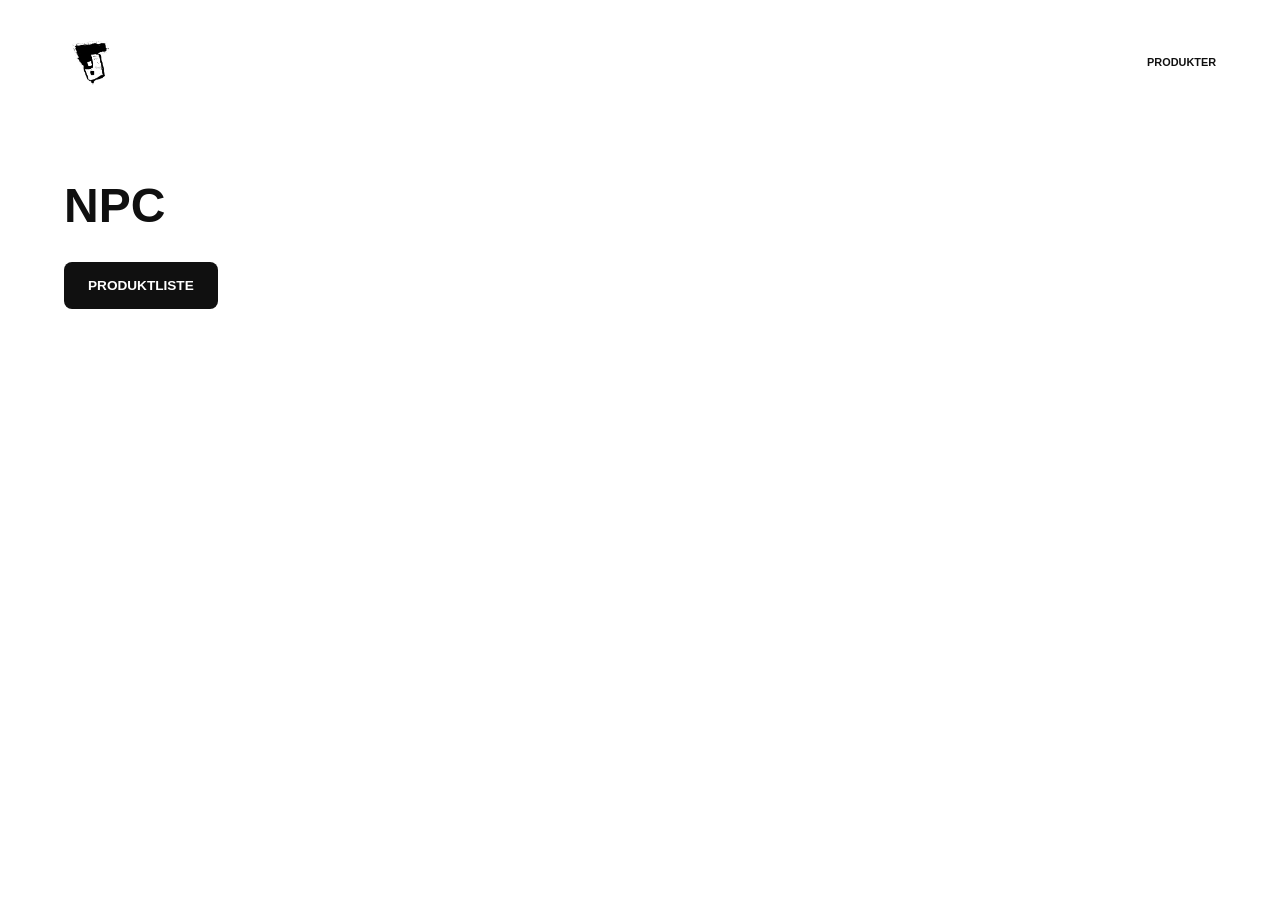
==== index.html @ 07e911de "Add product details page" ====
<!doctype html>
<html lang="da">
  <head>
    <meta charset="UTF-8" />
    <meta name="viewport" content="width=device-width, initial-scale=1.0" />
    <title>Forside - NPC Webshop</title>
    <link rel="icon" type="image/png" href="img/npc-logo.png" />
    <link rel="stylesheet" href="css/style.css" />
  </head>
  <body>
    <header class="site-header">
      <a href="index.html" class="logo">
        <img src="img/npc-logo.png" alt="NPC logo" />
      </a>
      <nav>
        <a href="productlist.html">Produkter</a>
      </nav>
    </header>

    <main class="home-page">
      <section class="intro">
        <div class="intro-copy">
          <h1>NPC</h1>
          <a class="primary-link" href="productlist.html">Produktliste</a>
        </div>
      </section>
    </main>
  </body>
</html>
---- css/style.css ----
* {
  box-sizing: border-box;
}

body {
  margin: 0;
  font-family: Poppins, Arial, Helvetica, sans-serif;
  color: #101010;
  background-color: #ffffff;
}

a {
  color: inherit;
  text-decoration: none;
}

img {
  display: block;
  width: 100%;
  height: auto;
}

.site-header {
  display: flex;
  justify-content: space-between;
  align-items: center;
  width: min(1184px, 90vw);
  margin: 0 auto;
  padding: 2.2rem 0 2.4rem;
  background-color: #ffffff;
}

.logo {
  display: flex;
  align-items: center;
  width: 54px;
}

.logo img {
  width: 100%;
  height: auto;
  object-fit: unset;
  filter: none;
}

.site-header nav a {
  display: inline-block;
  padding: 0.45rem 0 0.45rem 3rem;
  font-weight: 600;
  font-size: 0.68rem;
  letter-spacing: 0;
  text-transform: uppercase;
}

main {
  width: min(1184px, 90vw);
  margin: 0 auto;
  padding: 0 0 7rem;
}

.intro {
  margin: 3.4rem 0 5.8rem;
}

.intro-copy {
  max-width: none;
}

.intro h1 {
  margin: 0;
  font-size: clamp(2.6rem, 3.8vw, 3rem);
  font-weight: 900;
  line-height: 1;
  letter-spacing: 0;
  text-transform: uppercase;
}

.produktliste {
  display: grid;
  grid-template-columns: repeat(3, minmax(0, 1fr));
  gap: 5.5rem 3.5rem;
}

.product-card {
  overflow: visible;
  background-color: transparent;
  border: none;
  border-radius: 0;
  box-shadow: none;
}

.product-card a {
  display: grid;
  height: 100%;
}

.product-card img {
  aspect-ratio: 484 / 704;
  object-fit: contain;
  object-position: center top;
  padding: 2.4rem 1.7rem 0;
  background-color: #f4f6f5;
  border-radius: 20px;
}

.product-card img.product-image-1165 {
  padding-top: 3.8rem;
}

.product-info {
  display: grid;
  gap: 0.45rem;
  min-height: 132px;
  padding: 1.35rem 0 0;
}

.brand,
.category,
.status {
  margin: 0;
  color: #7c7c7c;
  font-size: 0.74rem;
  line-height: 1.35;
}

.brand {
  color: #101010;
  font-weight: 800;
  letter-spacing: 0;
  text-transform: uppercase;
}

.product-card h2 {
  margin: 0;
  font-size: 1.25rem;
  font-weight: 800;
  line-height: 1.15;
}

.price {
  align-self: end;
  margin: 0.7rem 0 0;
  font-size: 0.95rem;
  font-weight: 700;
}

.old-price {
  margin-right: 0.4rem;
  color: #8a8a84;
  font-weight: 400;
  text-decoration: line-through;
}

.sold-out {
  opacity: 0.55;
}

.status {
  color: #a12b2b;
  font-weight: 700;
}

.details-page {
  padding: 2rem 0 7rem;
}

.back-link {
  display: inline-block;
  margin-bottom: 3rem;
  font-weight: 700;
  font-size: 0.85rem;
  text-transform: uppercase;
}

.primary-link {
  display: inline-block;
  width: fit-content;
  margin-top: 2rem;
  padding: 1rem 1.5rem;
  color: #ffffff;
  background-color: #101010;
  border-radius: 8px;
  font-size: 0.85rem;
  font-weight: 800;
  text-transform: uppercase;
}

.product-detail {
  display: grid;
  grid-template-columns: minmax(0, 1fr) minmax(320px, 0.9fr);
  gap: 5rem;
  align-items: start;
}

.detail-image {
  aspect-ratio: 484 / 704;
  object-fit: contain;
  object-position: center top;
  padding: 3rem 2rem 0;
  background-color: #f4f6f5;
  border-radius: 20px;
}

.detail-info {
  display: grid;
  align-content: start;
  gap: 1rem;
  padding-top: 1rem;
}

.detail-info h1 {
  margin: 0;
  font-size: clamp(2.4rem, 4vw, 4rem);
  font-weight: 900;
  line-height: 1;
  letter-spacing: 0;
}

.detail-info .brand {
  font-size: 0.85rem;
}

.detail-info .price {
  align-self: auto;
  margin: 0.5rem 0 1rem;
  font-size: 1.4rem;
}

.detail-list {
  display: grid;
  grid-template-columns: max-content minmax(0, 1fr);
  gap: 0.7rem 2rem;
  margin: 1.5rem 0 0;
  padding: 1.5rem 0 0;
}

.detail-list dt,
.detail-list dd {
  margin: 0;
  font-size: 0.95rem;
  line-height: 1.4;
}

.detail-list dt {
  color: #7c7c7c;
  font-weight: 700;
}

.detail-list dd {
  font-weight: 700;
}

@media (max-width: 700px) {
  .site-header {
    align-items: center;
    gap: 1rem;
  }

  .site-header nav {
    display: flex;
    flex-wrap: wrap;
    justify-content: flex-end;
  }

  .intro {
    margin: 2.2rem 0 3rem;
  }

  .intro h1 {
    font-size: clamp(2.2rem, 14vw, 3rem);
  }

  .produktliste {
    grid-template-columns: 1fr;
    gap: 3.5rem;
  }

  .product-detail {
    grid-template-columns: 1fr;
    gap: 2.5rem;
  }

  .detail-info h1 {
    font-size: clamp(2rem, 11vw, 3rem);
  }

  .detail-list {
    grid-template-columns: 1fr;
    gap: 0.35rem;
  }
}

@media (min-width: 701px) and (max-width: 1100px) {
  .produktliste {
    grid-template-columns: repeat(2, minmax(0, 1fr));
    margin-bottom: 3rem;
    gap: 3.5rem;
  }

  .product-detail {
    grid-template-columns: minmax(0, 1fr) minmax(280px, 0.9fr);
    gap: 3rem;
  }
}
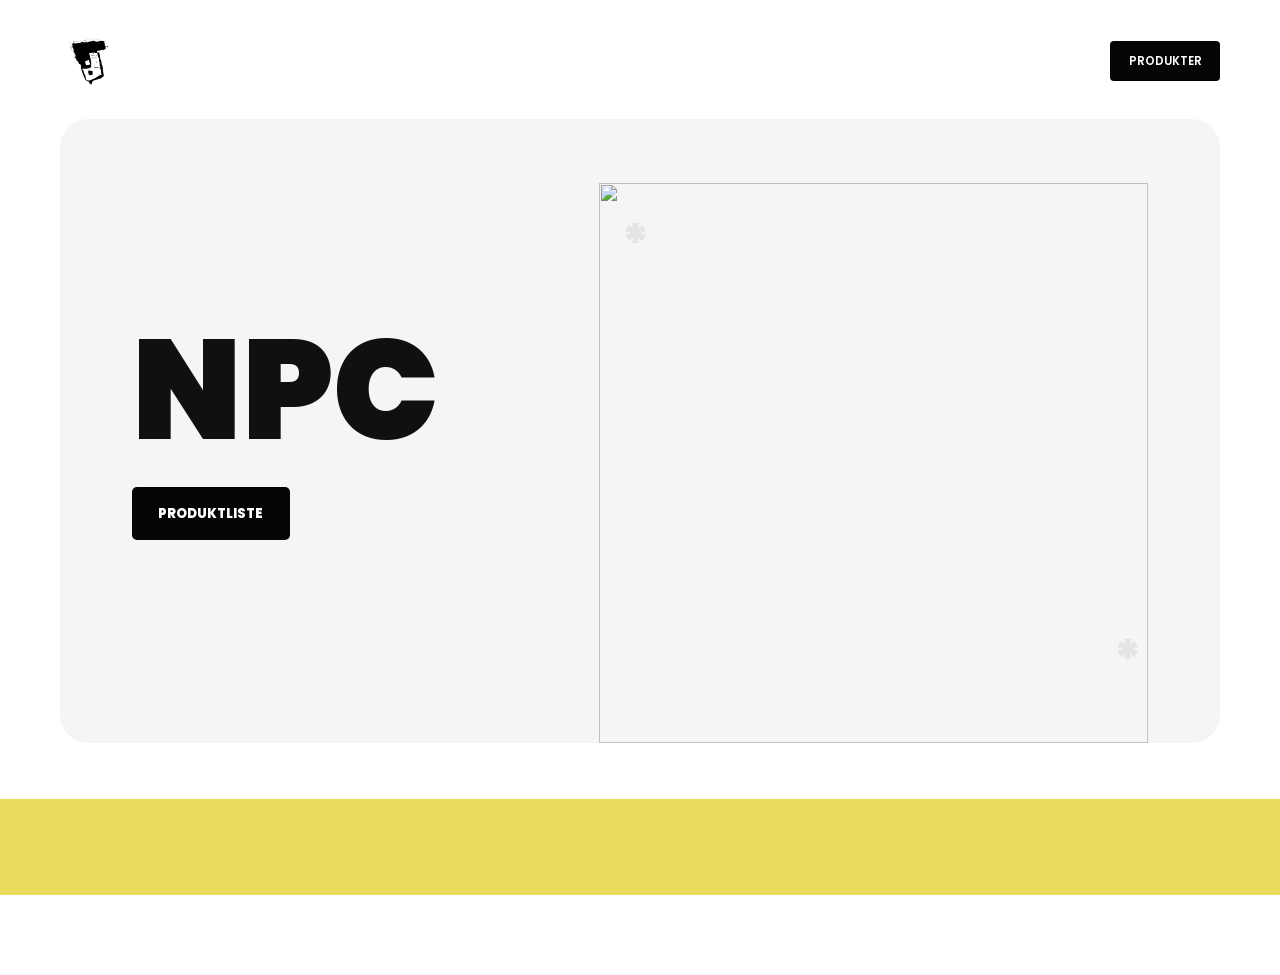
==== commit c2d6e81e: "new cahnges" ====
--- a/index.html
+++ b/index.html
@@ -6,24 +6,31 @@
     <title>Forside - NPC Webshop</title>
     <link rel="icon" type="image/png" href="img/npc-logo.png" />
     <link rel="stylesheet" href="css/style.css" />
+    <link rel="stylesheet" href="css/design.css" />
   </head>
-  <body>
-    <header class="site-header">
-      <a href="index.html" class="logo">
-        <img src="img/npc-logo.png" alt="NPC logo" />
-      </a>
-      <nav>
-        <a href="productlist.html">Produkter</a>
-      </nav>
-    </header>
+  <body class="home-body">
+    <div class="home-shell">
+      <header class="site-header">
+        <a href="index.html" class="logo">
+          <img src="img/npc-logo.png" alt="NPC logo" />
+        </a>
+        <nav>
+          <a href="productlist.html">Produkter</a>
+        </nav>
+      </header>
 
-    <main class="home-page">
-      <section class="intro">
-        <div class="intro-copy">
-          <h1>NPC</h1>
-          <a class="primary-link" href="productlist.html">Produktliste</a>
-        </div>
-      </section>
-    </main>
+      <main class="home-page">
+        <section class="intro">
+          <div class="intro-copy">
+            <h1><span>NPC</span></h1>
+            <a class="primary-link" href="productlist.html">Produktliste</a>
+          </div>
+          <div class="intro-visual" aria-hidden="true">
+            <img src="https://kea-alt-del.dk/t7/images/webp/640/1165.webp" alt="" />
+          </div>
+        </section>
+        <div class="home-band" aria-hidden="true"></div>
+      </main>
+    </div>
   </body>
 </html>
--- a/css/design.css
+++ b/css/design.css
@@ -0,0 +1,157 @@
+@import url("https://fonts.googleapis.com/css2?family=Poppins:wght@400;500;600;700;900&display=swap");
+
+body.home-body {
+  min-height: 100vh;
+  font-family: "Poppins", Arial, Helvetica, sans-serif;
+  background: #ffffff;
+}
+
+.home-shell {
+  width: 100%;
+  margin: 0 auto;
+  background: #ffffff;
+}
+
+.home-body .site-header {
+  width: min(1280px, calc(100% - 7.5rem));
+  padding: 2rem 0 1.8rem;
+}
+
+.home-body .logo {
+  width: 58px;
+}
+
+.home-body .site-header nav a {
+  padding: 0.7rem 1.15rem;
+  color: #ffffff;
+  background: #050505;
+  border-radius: 4px;
+  font-size: 0.72rem;
+}
+
+.home-body main {
+  width: 100%;
+  padding: 0 0 5rem;
+}
+
+.home-body .intro {
+  display: grid;
+  grid-template-columns: minmax(320px, 0.85fr) minmax(420px, 1fr);
+  align-items: center;
+  width: min(1280px, calc(100% - 7.5rem));
+  min-height: 620px;
+  margin: 0 auto 3.5rem;
+  padding: 4rem 4.5rem 0;
+  overflow: hidden;
+  background: #f4f6f5;
+  border-radius: 28px;
+}
+
+.home-body .intro-copy {
+  position: relative;
+  z-index: 1;
+  align-self: center;
+  padding-bottom: 3.6rem;
+}
+
+.home-body .intro h1 {
+  max-width: 430px;
+  font-size: clamp(5.5rem, 11vw, 9rem);
+  line-height: 0.88;
+}
+
+.home-body .intro h1 span {
+  display: inline;
+  padding: 0;
+  background: none;
+}
+
+.home-body .primary-link {
+  margin-top: 2.2rem;
+  padding: 1.05rem 1.65rem;
+  background: #050505;
+  border-radius: 5px;
+  font-size: 0.82rem;
+}
+
+.home-body .intro-visual {
+  position: relative;
+  align-self: end;
+  height: 100%;
+  min-height: 560px;
+}
+
+.home-body .intro-visual::before,
+.home-body .intro-visual::after {
+  position: absolute;
+  color: #e4e4e4;
+  font-size: 3.2rem;
+  font-weight: 900;
+  line-height: 1;
+  content: "*";
+}
+
+.home-body .intro-visual::before {
+  top: 2.2rem;
+  left: 1.4rem;
+}
+
+.home-body .intro-visual::after {
+  right: 0.4rem;
+  bottom: 3.6rem;
+}
+
+.home-body .intro-visual img {
+  position: absolute;
+  inset: 0;
+  width: 100%;
+  height: 100%;
+  object-fit: contain;
+  object-position: center bottom;
+}
+
+.home-band {
+  height: 96px;
+  background: #eadb5d;
+}
+
+@media (max-width: 700px) {
+  body.home-body {
+    padding: 0;
+  }
+
+  .home-shell {
+    width: 100%;
+    border-radius: 0;
+  }
+
+  .home-body .site-header {
+    width: min(100% - 2rem, 1020px);
+    padding: 1.2rem 0;
+  }
+
+  .home-body .intro {
+    grid-template-columns: 1fr;
+    width: min(100% - 2rem, 1020px);
+    min-height: 0;
+    margin-bottom: 2rem;
+    padding: 2rem 1.4rem 0;
+    border-radius: 20px;
+  }
+
+  .home-body .intro-copy {
+    padding-bottom: 1.8rem;
+  }
+
+  .home-body .intro h1 {
+    font-size: clamp(4rem, 24vw, 6rem);
+  }
+
+  .home-body .intro-visual {
+    min-height: 320px;
+  }
+
+  .home-band {
+    height: 72px;
+  }
+}
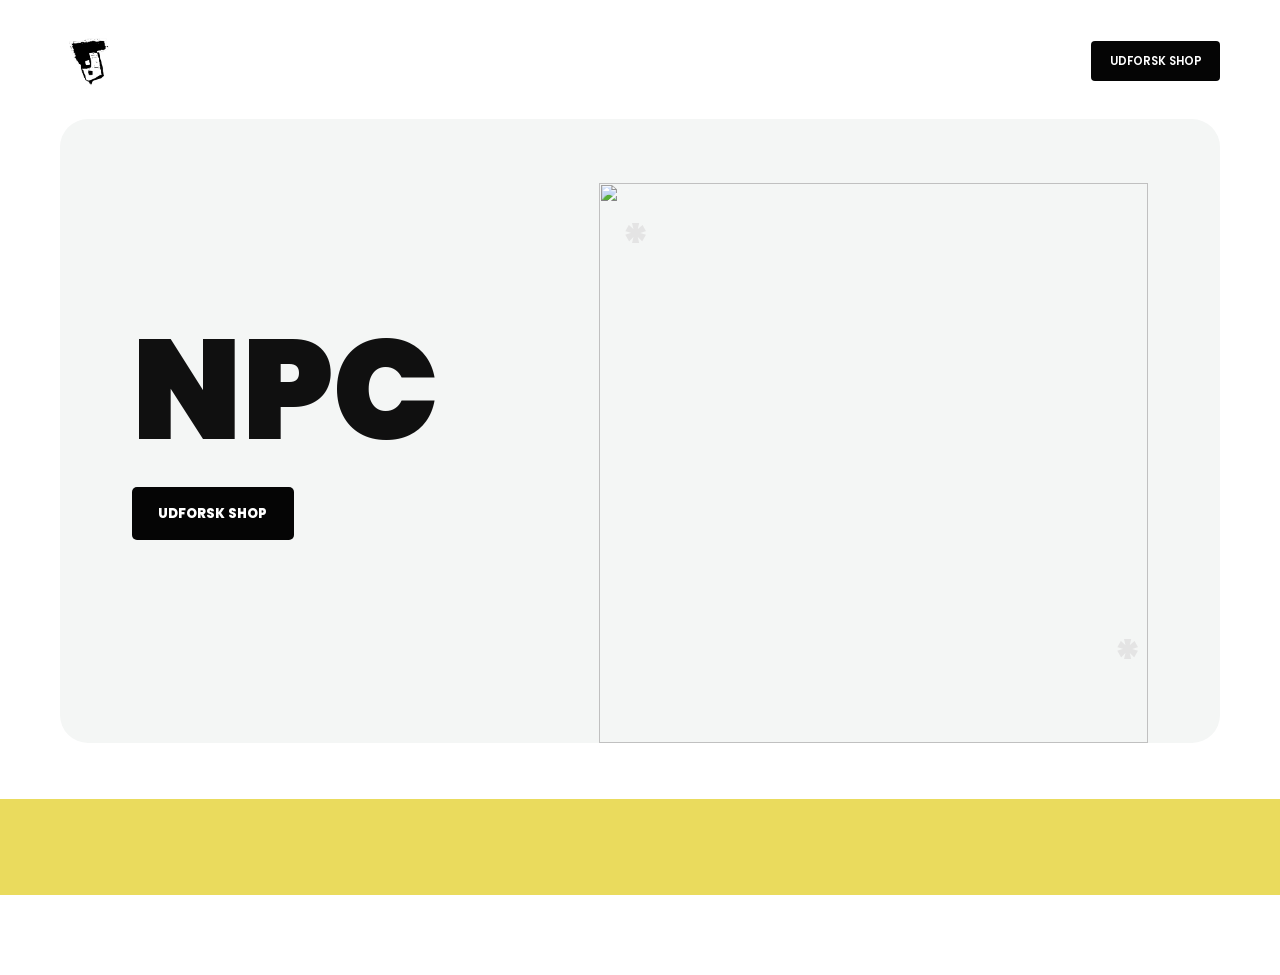
==== commit 0413ff19: "made better design" ====
--- a/index.html
+++ b/index.html
@@ -7,6 +7,8 @@
     <link rel="icon" type="image/png" href="img/npc-logo.png" />
     <link rel="stylesheet" href="css/style.css" />
     <link rel="stylesheet" href="css/design.css" />
+    <link rel="stylesheet" href="css/responsive.css" />
+    <link rel="stylesheet" href="css/uxui.css" />
   </head>
   <body class="home-body">
     <div class="home-shell">
@@ -15,7 +17,7 @@
           <img src="img/npc-logo.png" alt="NPC logo" />
         </a>
         <nav>
-          <a href="productlist.html">Produkter</a>
+          <a href="productlist.html">udforsk shop</a>
         </nav>
       </header>
 
@@ -23,7 +25,7 @@
         <section class="intro">
           <div class="intro-copy">
             <h1><span>NPC</span></h1>
-            <a class="primary-link" href="productlist.html">Produktliste</a>
+            <a class="primary-link" href="productlist.html">udforsk shop</a>
           </div>
           <div class="intro-visual" aria-hidden="true">
             <img src="https://kea-alt-del.dk/t7/images/webp/640/1165.webp" alt="" />
--- a/css/style.css
+++ b/css/style.css
@@ -167,8 +167,14 @@
 .back-link {
   display: inline-block;
   margin-bottom: 3rem;
+  padding: 0;
+  border: 0;
+  color: inherit;
+  background: transparent;
+  cursor: pointer;
   font-weight: 700;
   font-size: 0.85rem;
+  font-family: inherit;
   text-transform: uppercase;
 }
 
--- a/css/responsive.css
+++ b/css/responsive.css
@@ -0,0 +1,258 @@
+@media (max-width: 1200px) {
+  main,
+  .site-header {
+    width: min(100% - 3rem, 980px);
+  }
+
+  .produktliste {
+    grid-template-columns: repeat(2, minmax(0, 1fr));
+    gap: 4rem 2rem;
+  }
+
+  .home-body .site-header,
+  .home-body .intro {
+    width: min(100% - 3rem, 980px);
+  }
+
+  .product-detail {
+    grid-template-columns: minmax(0, 1fr) minmax(280px, 0.8fr);
+    gap: 3rem;
+  }
+
+  .detail-info {
+    min-width: 0;
+  }
+
+  .detail-info h1 {
+    overflow-wrap: anywhere;
+  }
+
+  .home-body .intro {
+    grid-template-columns: minmax(280px, 0.85fr) minmax(340px, 1fr);
+    min-height: 540px;
+    padding: 3rem 3rem 0;
+  }
+
+  .home-body .intro h1 {
+    font-size: clamp(4.8rem, 10vw, 7rem);
+  }
+
+  .home-body .intro-visual {
+    min-height: 480px;
+  }
+}
+
+@media (max-width: 900px) {
+  main,
+  .site-header {
+    width: min(100% - 2rem, 760px);
+  }
+
+  .site-header {
+    padding: 1.5rem 0 1.8rem;
+  }
+
+  .produktliste {
+    grid-template-columns: repeat(2, minmax(0, 1fr));
+    gap: 3.5rem 1.5rem;
+  }
+
+  .product-card img {
+    padding: 1.8rem 1.2rem 0;
+    border-radius: 16px;
+  }
+
+  .product-info {
+    min-height: 0;
+  }
+
+  .product-detail {
+    grid-template-columns: 1fr;
+    gap: 2.5rem;
+  }
+
+  .detail-image {
+    width: min(100%, 520px);
+    margin: 0 auto;
+    padding: 2rem 1.5rem 0;
+  }
+
+  .details-page {
+    padding-top: 1rem;
+  }
+
+  .home-body .site-header,
+  .home-body .intro {
+    width: min(100% - 2rem, 760px);
+  }
+
+  .home-body .intro {
+    grid-template-columns: 1fr;
+    min-height: 0;
+    padding: 3rem 2.5rem 0;
+  }
+
+  .home-body .intro-copy {
+    padding-bottom: 2rem;
+  }
+
+  .home-body .intro h1 {
+    font-size: clamp(4.5rem, 15vw, 7rem);
+  }
+
+  .home-body .intro-visual {
+    min-height: 460px;
+  }
+
+  .home-body .intro-visual img {
+    object-position: center bottom;
+  }
+}
+
+@media (max-width: 600px) {
+  main,
+  .site-header {
+    width: min(100% - 1.25rem, 420px);
+  }
+
+  .site-header {
+    padding: 1rem 0 1.4rem;
+  }
+
+  .logo {
+    width: 44px;
+  }
+
+  .site-header nav a {
+    padding-left: 1rem;
+    font-size: 0.68rem;
+  }
+
+  main {
+    padding-bottom: 4rem;
+  }
+
+  .intro {
+    margin: 1.8rem 0 2.5rem;
+  }
+
+  .intro h1 {
+    font-size: clamp(2.2rem, 13vw, 3.2rem);
+    line-height: 0.95;
+  }
+
+  .produktliste {
+    grid-template-columns: 1fr;
+    gap: 3rem;
+  }
+
+  .product-card img {
+    aspect-ratio: 4 / 5;
+    padding: 1.4rem 1rem 0;
+  }
+
+  .product-card h2 {
+    font-size: 1.1rem;
+  }
+
+  .brand,
+  .category,
+  .status {
+    font-size: 0.72rem;
+  }
+
+  .back-link {
+    margin-bottom: 2rem;
+    font-size: 0.78rem;
+  }
+
+  .detail-image {
+    aspect-ratio: 4 / 5;
+    padding: 1.5rem 1rem 0;
+  }
+
+  .detail-info {
+    gap: 0.8rem;
+  }
+
+  .detail-info h1 {
+    font-size: clamp(2rem, 12vw, 3rem);
+  }
+
+  .detail-info .price {
+    font-size: 1.15rem;
+  }
+
+  .detail-list {
+    grid-template-columns: 1fr;
+    gap: 0.35rem;
+  }
+
+  .home-body .site-header,
+  .home-body .intro {
+    width: min(100% - 1.25rem, 420px);
+  }
+
+  .home-body .site-header {
+    padding: 1rem 0 1.3rem;
+  }
+
+  .home-body .site-header nav a {
+    padding: 0.65rem 0.9rem;
+    font-size: 0.68rem;
+  }
+
+  .home-body main {
+    padding-bottom: 3.5rem;
+  }
+
+  .home-body .intro {
+    padding: 2rem 1.25rem 0;
+    border-radius: 18px;
+  }
+
+  .home-body .intro h1 {
+    font-size: clamp(4rem, 22vw, 5.8rem);
+  }
+
+  .home-body .primary-link {
+    margin-top: 1.4rem;
+    padding: 0.9rem 1.15rem;
+    font-size: 0.75rem;
+  }
+
+  .home-body .intro-visual {
+    min-height: 340px;
+  }
+
+  .home-body .intro-visual::before,
+  .home-body .intro-visual::after {
+    font-size: 2.2rem;
+  }
+
+  .home-band {
+    height: 64px;
+  }
+}
+
+@media (max-width: 380px) {
+  main,
+  .site-header,
+  .home-body .site-header,
+  .home-body .intro {
+    width: calc(100% - 1rem);
+  }
+
+  .home-body .intro {
+    padding-inline: 1rem;
+  }
+
+  .home-body .intro h1 {
+    font-size: clamp(3.4rem, 21vw, 4.7rem);
+  }
+
+  .home-body .primary-link,
+  .site-header nav a {
+    font-size: 0.68rem;
+  }
+}
--- a/css/uxui.css
+++ b/css/uxui.css
@@ -0,0 +1,270 @@
+:root {
+  --ux-black: #0f0f0f;
+  --ux-white: #ffffff;
+  --ux-yellow: #f1dc5c;
+  --ux-soft: #f4f6f5;
+  --ux-shadow: 0 18px 45px rgba(15, 15, 15, 0.12);
+  --ux-fast: 180ms ease;
+}
+
+.site-header {
+  position: sticky;
+  top: 0;
+  z-index: 10;
+  border-radius: 0;
+  backdrop-filter: blur(18px);
+  background-color: rgba(255, 255, 255, 0.92);
+  transition:
+    box-shadow var(--ux-fast),
+    transform var(--ux-fast);
+}
+
+.site-header:hover {
+  box-shadow: var(--ux-shadow);
+}
+
+body:not(.home-body) .site-header {
+  width: 100%;
+  margin: 0;
+  padding-right: max(5vw, calc((100vw - 1184px) / 2));
+  padding-left: max(5vw, calc((100vw - 1184px) / 2));
+}
+
+body.home-body .site-header {
+  width: 100%;
+  margin: 0;
+  padding-right: max(3.75rem, calc((100vw - 1280px) / 2));
+  padding-left: max(3.75rem, calc((100vw - 1280px) / 2));
+}
+
+.logo,
+.site-header nav a,
+.primary-link,
+.back-link,
+.product-card a {
+  transition:
+    color var(--ux-fast),
+    background-color var(--ux-fast),
+    box-shadow var(--ux-fast),
+    transform var(--ux-fast),
+    opacity var(--ux-fast);
+}
+
+.logo:hover {
+  transform: translateY(-2px) scale(1.03);
+}
+
+.site-header nav a {
+  border-radius: 999px;
+}
+
+.site-header nav a:hover {
+  color: var(--ux-white);
+  background-color: var(--ux-black);
+  transform: translateY(-2px);
+}
+
+.site-header nav a:focus-visible,
+.primary-link:focus-visible,
+.back-link:focus-visible,
+.product-card a:focus-visible {
+  outline: 3px solid var(--ux-yellow);
+  outline-offset: 4px;
+}
+
+.primary-link:hover {
+  background-color: var(--ux-yellow);
+  color: var(--ux-black);
+  box-shadow: 0 14px 30px rgba(15, 15, 15, 0.18);
+  transform: translateY(-3px);
+}
+
+.primary-link:active,
+.back-link:active,
+.site-header nav a:active {
+  transform: translateY(0);
+}
+
+.back-link {
+  display: inline-flex;
+  position: relative;
+  align-items: center;
+  gap: 0.65rem;
+  min-height: 46px;
+  padding: 0.85rem 1.15rem 0.85rem 3rem;
+  border-radius: 999px;
+  background-color: var(--ux-black);
+  color: var(--ux-white);
+  box-shadow: 0 12px 28px rgba(15, 15, 15, 0.16);
+}
+
+.back-link::before {
+  content: "";
+  position: absolute;
+  left: 0.9rem;
+  top: 50%;
+  display: grid;
+  place-items: center;
+  width: 1.35rem;
+  height: 1.35rem;
+  border-radius: 999px;
+  background-color: var(--ux-yellow);
+  transform: translateY(-50%);
+}
+
+.back-link::after {
+  content: "";
+  position: absolute;
+  left: 1.43rem;
+  top: 50%;
+  width: 0.42rem;
+  height: 0.42rem;
+  border-left: 2px solid var(--ux-black);
+  border-bottom: 2px solid var(--ux-black);
+  transform: translateY(-50%) rotate(45deg);
+}
+
+.back-link:hover {
+  background-color: var(--ux-yellow);
+  color: var(--ux-black);
+  box-shadow: 0 16px 34px rgba(15, 15, 15, 0.2);
+  transform: translateY(-3px);
+}
+
+.back-link:hover::before {
+  background-color: var(--ux-black);
+}
+
+.back-link:hover::after {
+  border-color: var(--ux-white);
+}
+
+.product-card a {
+  border-radius: 22px;
+}
+
+.product-card a:hover {
+  transform: translateY(-8px);
+}
+
+.product-card img,
+.detail-image {
+  transition:
+    box-shadow var(--ux-fast),
+    transform var(--ux-fast);
+}
+
+.product-card a:hover img {
+  box-shadow: var(--ux-shadow);
+  transform: scale(1.015);
+}
+
+.detail-image:hover {
+  box-shadow: var(--ux-shadow);
+}
+
+@media (max-width: 600px) {
+  body:not(.home-body) .site-header,
+  body.home-body .site-header {
+    padding-right: 1rem;
+    padding-left: 1rem;
+  }
+
+  .back-link {
+    width: fit-content;
+    min-height: 42px;
+    padding: 0.75rem 1rem 0.75rem 2.85rem;
+  }
+}
+
+@media (max-width: 380px) {
+  body:not(.home-body) .site-header,
+  body.home-body .site-header {
+    padding-right: 0.5rem;
+    padding-left: 0.5rem;
+  }
+}
+
+@media (prefers-reduced-motion: reduce) {
+  .logo,
+  .site-header,
+  .site-header nav a,
+  .primary-link,
+  .back-link,
+  .product-card a,
+  .product-card img,
+  .detail-image {
+    transition: none;
+  }
+
+  .logo:hover,
+  .site-header nav a:hover,
+  .primary-link:hover,
+  .back-link:hover,
+  .product-card a:hover,
+  .product-card a:hover img {
+    transform: none;
+  }
+}
+
+/*
+Forklaring:
+
+:root gemmer farver, skygge og transition-hastighed som CSS-variabler, så de samme værdier kan genbruges flere steder.
+
+.site-header gør navigationen sticky med top: 0, så headeren bliver siddende øverst, når man scroller.
+
+.site-header bruger z-index, så headeren ligger over sidens indhold.
+
+.site-header bruger backdrop-filter og en næsten hvid baggrund, så den føles som en moderne fast navigation.
+
+.site-header:hover tilføjer skygge, så headeren får dybde, når brugeren interagerer med den.
+
+.logo, nav-links, primary-link, back-link og product-card a får transitions, så hover og klik føles blødere.
+
+.logo:hover løfter logoet en smule, så det føles klikbart.
+
+.site-header nav a får pilleformet border-radius, så hover-fladen ligner en moderne navigationsknap.
+
+.site-header nav a:hover ændrer nav-linket til sort baggrund og hvid tekst, så interaktionen er tydelig.
+
+:focus-visible giver tastaturbrugere en tydelig gul fokusmarkering på links, knapper og produktkort.
+
+.primary-link:hover ændrer den sorte CTA-knap til gul, tilføjer skygge og løfter knappen en smule.
+
+:active på knapper og nav-links nulstiller løftet, så klik føles fysisk og responsivt.
+
+.back-link styler tilbage-knappen som en tydelig UX-knap med sort baggrund, hvid tekst, rund form og skygge.
+
+.back-link::before tegner den runde gule ikon-baggrund inde i tilbage-knappen.
+
+.back-link::after tegner selve tilbage-pilen med CSS-border, så ikonet er visuelt og ikke ekstra tekst.
+
+.back-link:hover vender farverne om, så knappen reagerer tydeligt ved hover.
+
+.back-link:hover::before ændrer ikon-baggrunden, så den passer til knappens hover-state.
+
+.back-link:hover::after ændrer pilens farve, så den stadig har kontrast på hover.
+
+.product-card a får rundet klikområde, så hover-effekten følger kortets form.
+
+.product-card a:hover løfter produktkortet, så brugeren kan se, at hele kortet er klikbart.
+
+.product-card img og .detail-image får transitions, så billedeffekter ikke springer brat.
+
+.product-card a:hover img giver produktbilledet skygge og en diskret scale-effekt på hover.
+
+.detail-image:hover giver detaljebilledet samme visuelle dybde som produktkortene.
+
+body:not(.home-body) .site-header strækker headerbaggrunden over hele viewportens bredde og holder indholdet ud for sidens maksbredde.
+
+body.home-body .site-header gør det samme på forsiden med forsidens bredere maksbredde.
+
+border-radius: 0 fjerner afrundede hjørner, så headerbaggrunden går helt ud til skærmens kanter.
+
+@media (max-width: 600px) tilpasser header og tilbage-knap til små mobilskærme.
+
+Padding-reglerne ved 600px og 380px holder headerindholdet inden for skærmen på smalle mobiler.
+
+@media (prefers-reduced-motion: reduce) fjerner animationer for brugere, der har valgt reduceret bevægelse i deres system.
+*/
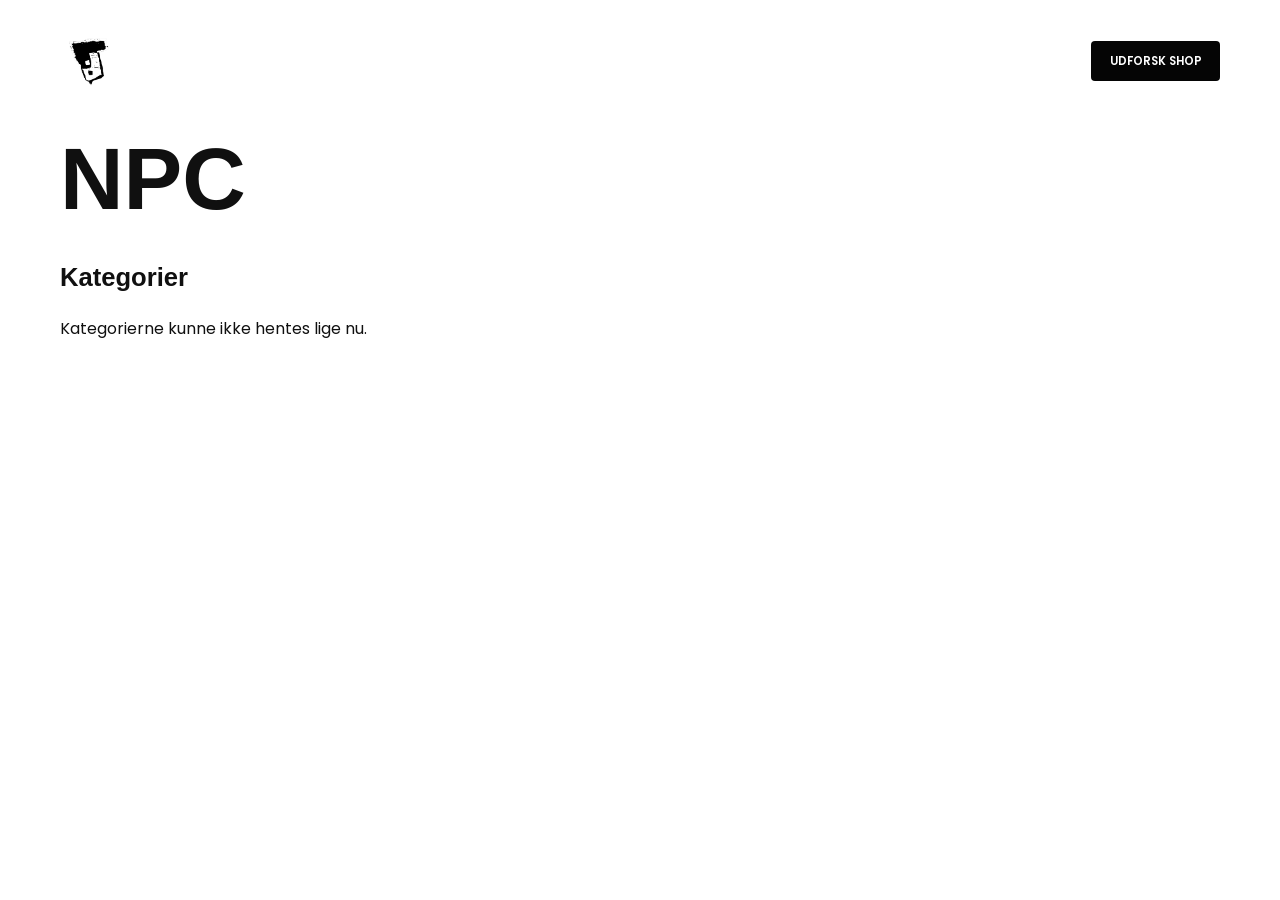
==== commit c597cd32: "added index.js and incoroporated friday assignment changes" ====
--- a/index.html
+++ b/index.html
@@ -22,17 +22,14 @@
       </header>
 
       <main class="home-page">
-        <section class="intro">
-          <div class="intro-copy">
-            <h1><span>NPC</span></h1>
-            <a class="primary-link" href="productlist.html">udforsk shop</a>
-          </div>
-          <div class="intro-visual" aria-hidden="true">
-            <img src="https://kea-alt-del.dk/t7/images/webp/640/1165.webp" alt="" />
-          </div>
+        <h1>NPC</h1>
+        <section class="categories-section" aria-labelledby="categories-title">
+          <h2 id="categories-title">Kategorier</h2>
+          <div id="catListeContainer" class="category-grid" aria-label="Produktkategorier"></div>
         </section>
-        <div class="home-band" aria-hidden="true"></div>
       </main>
     </div>
+
+    <script src="js/index.js"></script>
   </body>
 </html>
--- a/css/design.css
+++ b/css/design.css
@@ -115,6 +115,65 @@
   background: #eadb5d;
 }
 
+.home-body .home-page {
+  width: min(1280px, calc(100% - 7.5rem));
+  margin: 0 auto;
+  padding: 1rem 0 5rem;
+}
+
+.home-page > h1 {
+  margin: 0 0 2.5rem;
+  font-size: clamp(3rem, 7vw, 5.5rem);
+  line-height: 1;
+}
+
+.categories-section h2 {
+  margin: 0 0 1.5rem;
+  font-size: 1.6rem;
+}
+
+#catListeContainer {
+  display: grid;
+  grid-template-columns: repeat(3, minmax(0, 1fr));
+  gap: 1.25rem;
+}
+
+#catListeContainer a {
+  display: grid;
+  min-height: 165px;
+  place-items: center;
+  padding: 1.25rem;
+  background: #ff9f00;
+  color: #111111;
+  font-size: 1.15rem;
+  font-weight: 700;
+  text-align: center;
+  text-decoration: none;
+  transition: background-color 160ms ease, transform 160ms ease;
+}
+
+#catListeContainer a:hover,
+#catListeContainer a:focus-visible {
+  background: #eadb5d;
+  transform: translateY(-2px);
+}
+
+/*
+Forklaring:
+
+.home-body .home-page afgrænser indholdets bredde og giver luft omkring kategorierne.
+
+.home-page > h1 styler sidens hovedoverskrift NPC.
+
+.categories-section h2 styler overskriften for kategorierne.
+
+#catListeContainer opstiller kategorilinkene i tre lige brede kolonner med mellemrum.
+
+#catListeContainer a gør hvert link til et stort, centreret orange kategori-felt.
+
+hover og focus-visible giver en diskret farve- og bevægelseseffekt ved mus og tastatur.
+*/
+
 @media (max-width: 700px) {
   body.home-body {
     padding: 0;
--- a/css/responsive.css
+++ b/css/responsive.css
@@ -256,3 +256,56 @@
     font-size: 0.68rem;
   }
 }
+
+@media (max-width: 900px) {
+  .home-body .home-page {
+    width: min(100% - 2rem, 760px);
+  }
+
+  #catListeContainer {
+    grid-template-columns: repeat(2, minmax(0, 1fr));
+  }
+}
+
+@media (max-width: 600px) {
+  .home-body .home-page {
+    width: min(100% - 1.25rem, 420px);
+    padding-top: 0.5rem;
+  }
+
+  .home-page > h1 {
+    margin-bottom: 1.8rem;
+    font-size: 3.2rem;
+  }
+
+  .categories-section h2 {
+    margin-bottom: 1rem;
+    font-size: 1.3rem;
+  }
+
+  #catListeContainer {
+    gap: 0.75rem;
+  }
+
+  #catListeContainer a {
+    min-height: 120px;
+    padding: 0.8rem;
+    font-size: 0.95rem;
+  }
+}
+
+@media (max-width: 360px) {
+  #catListeContainer {
+    grid-template-columns: 1fr;
+  }
+}
+
+/*
+Forklaring:
+
+Ved maks. 900 px bliver kategori-grid'et to kolonner, og forsideindholdet bliver smallere.
+
+Ved maks. 600 px tilpasses overskrifter, afstande og kategori-felter til en mobilskærm.
+
+Ved maks. 360 px vises kategorierne i én kolonne, så teksten ikke klemmes eller flyder ud.
+*/
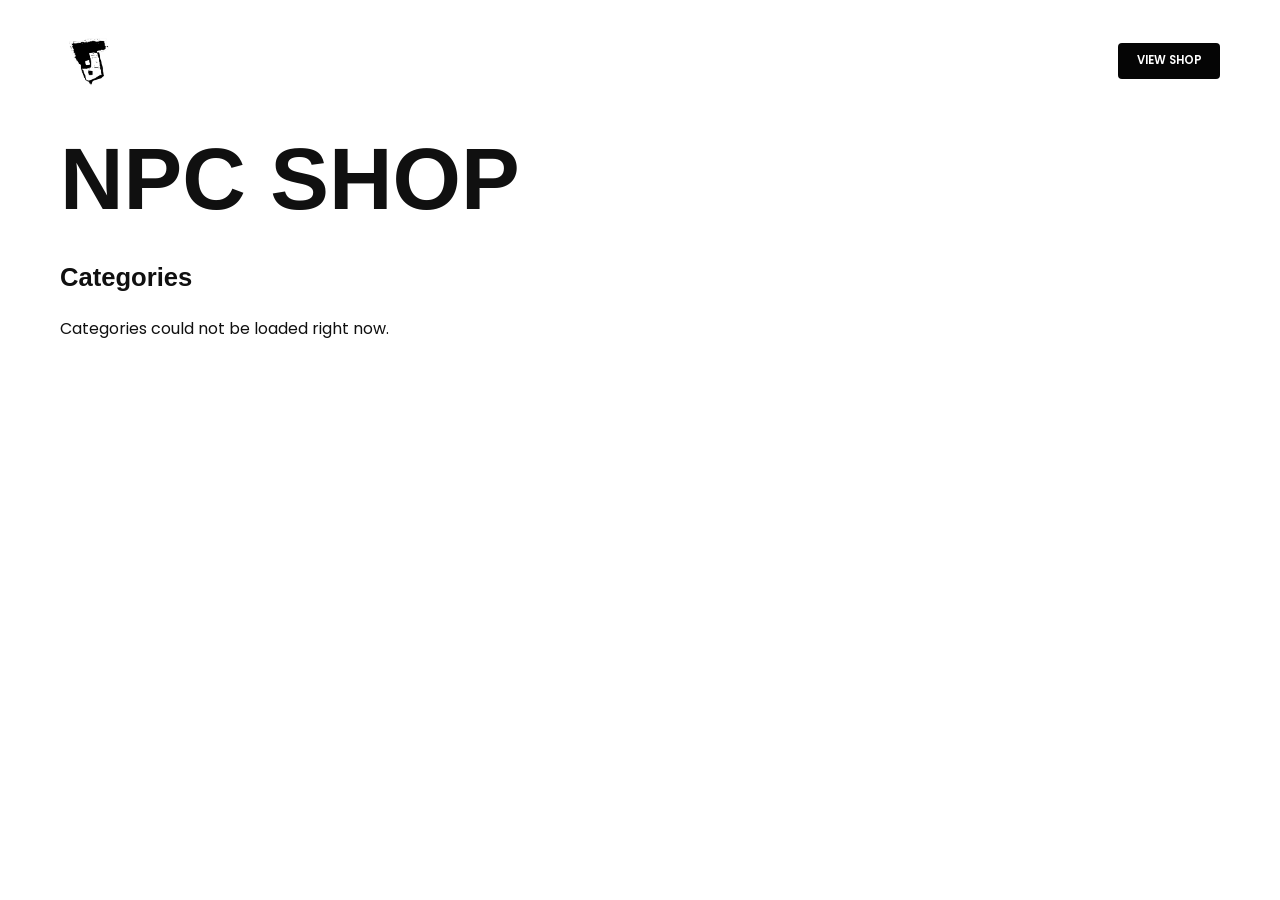
==== commit 7736033d: "changed language to english to reflect the api source lang. to ensure the language is streamlined" ====
--- a/index.html
+++ b/index.html
@@ -1,9 +1,9 @@
 <!doctype html>
-<html lang="da">
+<html lang="en">
   <head>
     <meta charset="UTF-8" />
     <meta name="viewport" content="width=device-width, initial-scale=1.0" />
-    <title>Forside - NPC Webshop</title>
+    <title>Home - NPC Store</title>
     <link rel="icon" type="image/png" href="img/npc-logo.png" />
     <link rel="stylesheet" href="css/style.css" />
     <link rel="stylesheet" href="css/design.css" />
@@ -17,15 +17,15 @@
           <img src="img/npc-logo.png" alt="NPC logo" />
         </a>
         <nav>
-          <a href="productlist.html">udforsk shop</a>
+          <a href="productlist.html">View shop</a>
         </nav>
       </header>
 
       <main class="home-page">
-        <h1>NPC</h1>
+        <h1>NPC SHOP</h1>
         <section class="categories-section" aria-labelledby="categories-title">
-          <h2 id="categories-title">Kategorier</h2>
-          <div id="catListeContainer" class="category-grid" aria-label="Produktkategorier"></div>
+          <h2 id="categories-title">Categories</h2>
+          <div id="categoryListContainer" class="category-grid" aria-label="Product categories"></div>
         </section>
       </main>
     </div>
--- a/css/style.css
+++ b/css/style.css
@@ -75,7 +75,7 @@
   text-transform: uppercase;
 }
 
-.produktliste {
+.product-list {
   display: grid;
   grid-template-columns: repeat(3, minmax(0, 1fr));
   gap: 5.5rem 3.5rem;
@@ -276,7 +276,7 @@
     font-size: clamp(2.2rem, 14vw, 3rem);
   }
 
-  .produktliste {
+  .product-list {
     grid-template-columns: 1fr;
     gap: 3.5rem;
   }
@@ -297,7 +297,7 @@
 }
 
 @media (min-width: 701px) and (max-width: 1100px) {
-  .produktliste {
+  .product-list {
     grid-template-columns: repeat(2, minmax(0, 1fr));
     margin-bottom: 3rem;
     gap: 3.5rem;
--- a/css/design.css
+++ b/css/design.css
@@ -132,13 +132,13 @@
   font-size: 1.6rem;
 }
 
-#catListeContainer {
+#categoryListContainer {
   display: grid;
   grid-template-columns: repeat(3, minmax(0, 1fr));
   gap: 1.25rem;
 }
 
-#catListeContainer a {
+#categoryListContainer a {
   display: grid;
   min-height: 165px;
   place-items: center;
@@ -152,8 +152,8 @@
   transition: background-color 160ms ease, transform 160ms ease;
 }
 
-#catListeContainer a:hover,
-#catListeContainer a:focus-visible {
+#categoryListContainer a:hover,
+#categoryListContainer a:focus-visible {
   background: #eadb5d;
   transform: translateY(-2px);
 }
@@ -161,17 +161,17 @@
 /*
 Forklaring:
 
-.home-body .home-page afgrænser indholdets bredde og giver luft omkring kategorierne.
-
-.home-page > h1 styler sidens hovedoverskrift NPC.
-
-.categories-section h2 styler overskriften for kategorierne.
-
-#catListeContainer opstiller kategorilinkene i tre lige brede kolonner med mellemrum.
-
-#catListeContainer a gør hvert link til et stort, centreret orange kategori-felt.
-
-hover og focus-visible giver en diskret farve- og bevægelseseffekt ved mus og tastatur.
+.home-body .home-page limits the content width and adds space around the categories.
+
+.home-page > h1 styles the NPC page heading.
+
+.categories-section h2 styles the category section heading.
+
+#categoryListContainer places category links in three equal columns with spacing.
+
+#categoryListContainer a makes each link a large, centered orange category tile.
+
+hover and focus-visible add subtle color and movement effects for mouse and keyboard interaction.
 */
 
 @media (max-width: 700px) {
--- a/css/responsive.css
+++ b/css/responsive.css
@@ -4,7 +4,7 @@
     width: min(100% - 3rem, 980px);
   }
 
-  .produktliste {
+  .product-list {
     grid-template-columns: repeat(2, minmax(0, 1fr));
     gap: 4rem 2rem;
   }
@@ -52,7 +52,7 @@
     padding: 1.5rem 0 1.8rem;
   }
 
-  .produktliste {
+  .product-list {
     grid-template-columns: repeat(2, minmax(0, 1fr));
     gap: 3.5rem 1.5rem;
   }
@@ -141,7 +141,7 @@
     line-height: 0.95;
   }
 
-  .produktliste {
+  .product-list {
     grid-template-columns: 1fr;
     gap: 3rem;
   }
@@ -262,7 +262,7 @@
     width: min(100% - 2rem, 760px);
   }
 
-  #catListeContainer {
+  #categoryListContainer {
     grid-template-columns: repeat(2, minmax(0, 1fr));
   }
 }
@@ -283,11 +283,11 @@
     font-size: 1.3rem;
   }
 
-  #catListeContainer {
+  #categoryListContainer {
     gap: 0.75rem;
   }
 
-  #catListeContainer a {
+  #categoryListContainer a {
     min-height: 120px;
     padding: 0.8rem;
     font-size: 0.95rem;
@@ -295,7 +295,7 @@
 }
 
 @media (max-width: 360px) {
-  #catListeContainer {
+  #categoryListContainer {
     grid-template-columns: 1fr;
   }
 }
@@ -303,9 +303,9 @@
 /*
 Forklaring:
 
-Ved maks. 900 px bliver kategori-grid'et to kolonner, og forsideindholdet bliver smallere.
-
-Ved maks. 600 px tilpasses overskrifter, afstande og kategori-felter til en mobilskærm.
-
-Ved maks. 360 px vises kategorierne i én kolonne, så teksten ikke klemmes eller flyder ud.
+At 900 px and below, the category grid switches to two columns and the page content narrows.
+
+At 600 px and below, headings, spacing, and category tiles are adjusted for mobile screens.
+
+At 360 px and below, categories display in one column so text does not get cramped or overflow.
 */
--- a/css/uxui.css
+++ b/css/uxui.css
@@ -55,7 +55,13 @@
 }
 
 .site-header nav a {
+  display: inline-flex;
+  align-items: center;
+  justify-content: center;
+  padding: 0.7rem 1.15rem;
   border-radius: 999px;
+  line-height: 1.2;
+  text-align: center;
 }
 
 .site-header nav a:hover {
@@ -210,61 +216,67 @@
 /*
 Forklaring:
 
-:root gemmer farver, skygge og transition-hastighed som CSS-variabler, så de samme værdier kan genbruges flere steder.
-
-.site-header gør navigationen sticky med top: 0, så headeren bliver siddende øverst, når man scroller.
-
-.site-header bruger z-index, så headeren ligger over sidens indhold.
-
-.site-header bruger backdrop-filter og en næsten hvid baggrund, så den føles som en moderne fast navigation.
-
-.site-header:hover tilføjer skygge, så headeren får dybde, når brugeren interagerer med den.
-
-.logo, nav-links, primary-link, back-link og product-card a får transitions, så hover og klik føles blødere.
-
-.logo:hover løfter logoet en smule, så det føles klikbart.
-
-.site-header nav a får pilleformet border-radius, så hover-fladen ligner en moderne navigationsknap.
-
-.site-header nav a:hover ændrer nav-linket til sort baggrund og hvid tekst, så interaktionen er tydelig.
-
-:focus-visible giver tastaturbrugere en tydelig gul fokusmarkering på links, knapper og produktkort.
-
-.primary-link:hover ændrer den sorte CTA-knap til gul, tilføjer skygge og løfter knappen en smule.
-
-:active på knapper og nav-links nulstiller løftet, så klik føles fysisk og responsivt.
-
-.back-link styler tilbage-knappen som en tydelig UX-knap med sort baggrund, hvid tekst, rund form og skygge.
-
-.back-link::before tegner den runde gule ikon-baggrund inde i tilbage-knappen.
-
-.back-link::after tegner selve tilbage-pilen med CSS-border, så ikonet er visuelt og ikke ekstra tekst.
-
-.back-link:hover vender farverne om, så knappen reagerer tydeligt ved hover.
-
-.back-link:hover::before ændrer ikon-baggrunden, så den passer til knappens hover-state.
-
-.back-link:hover::after ændrer pilens farve, så den stadig har kontrast på hover.
-
-.product-card a får rundet klikområde, så hover-effekten følger kortets form.
-
-.product-card a:hover løfter produktkortet, så brugeren kan se, at hele kortet er klikbart.
-
-.product-card img og .detail-image får transitions, så billedeffekter ikke springer brat.
-
-.product-card a:hover img giver produktbilledet skygge og en diskret scale-effekt på hover.
-
-.detail-image:hover giver detaljebilledet samme visuelle dybde som produktkortene.
-
-body:not(.home-body) .site-header strækker headerbaggrunden over hele viewportens bredde og holder indholdet ud for sidens maksbredde.
-
-body.home-body .site-header gør det samme på forsiden med forsidens bredere maksbredde.
-
-border-radius: 0 fjerner afrundede hjørner, så headerbaggrunden går helt ud til skærmens kanter.
-
-@media (max-width: 600px) tilpasser header og tilbage-knap til små mobilskærme.
-
-Padding-reglerne ved 600px og 380px holder headerindholdet inden for skærmen på smalle mobiler.
-
-@media (prefers-reduced-motion: reduce) fjerner animationer for brugere, der har valgt reduceret bevægelse i deres system.
+:root stores colors, shadows, and transition timing as CSS variables so values can be reused.
+
+.site-header makes the navigation sticky with top: 0 so it remains at the top while scrolling.
+
+.site-header uses z-index to place the header above the page content.
+
+.site-header uses backdrop-filter and a near-white background for a modern fixed navigation appearance.
+
+.site-header:hover adds a shadow to give the header depth during interaction.
+
+.logo, navigation links, primary-link, back-link, and product-card links get transitions for smoother interaction.
+
+.logo:hover lifts the logo slightly to indicate that it is clickable.
+
+.site-header nav a gets a pill-shaped border radius for a modern navigation button.
+
+.site-header nav a:hover changes the link to a black background with white text for clear feedback.
+
+:focus-visible gives keyboard users a clear yellow focus indicator on links, buttons, and product cards.
+
+.primary-link:hover changes the black CTA button to yellow, adds a shadow, and lifts it slightly.
+
+:active resets the lift on buttons and navigation links to make clicks feel responsive.
+
+.back-link styles the back button with a black background, white text, a rounded shape, and a shadow.
+
+.back-link::before draws the circular yellow icon background inside the back button.
+
+.back-link::after draws the back arrow with CSS borders, avoiding extra text for the icon.
+
+.back-link:hover reverses the colors to provide clear hover feedback.
+
+.back-link:hover::before changes the icon background to match the button hover state.
+
+.back-link:hover::after changes the arrow color to maintain contrast on hover.
+
+.product-card a gets a rounded clickable area so the hover effect follows the card shape.
+
+.product-card a:hover lifts the product card to show that the entire card is clickable.
+
+.product-card img and .detail-image get transitions so image effects do not change abruptly.
+
+.product-card a:hover img adds a shadow and a subtle scale effect to the product image.
+
+.detail-image:hover gives the detail image the same visual depth as the product cards.
+
+body:not(.home-body) .site-header stretches the header background across the viewport and aligns content to the page width.
+
+body.home-body .site-header does the same on the home page using its wider content width.
+
+border-radius: 0 removes rounded corners so the header background reaches the screen edges.
+
+@media (max-width: 600px) adapts the header and back button to small mobile screens.
+
+The padding rules at 600px and 380px keep header content within narrow mobile screens.
+
+display, align-items, and justify-content center navigation button text horizontally and vertically.
+
+Equal horizontal padding removes the uneven left padding from the general header rule.
+
+line-height and text-align keep button text centered and stable on hover.
+
+@media (prefers-reduced-motion: reduce) removes animations for users who prefer reduced motion.
 */
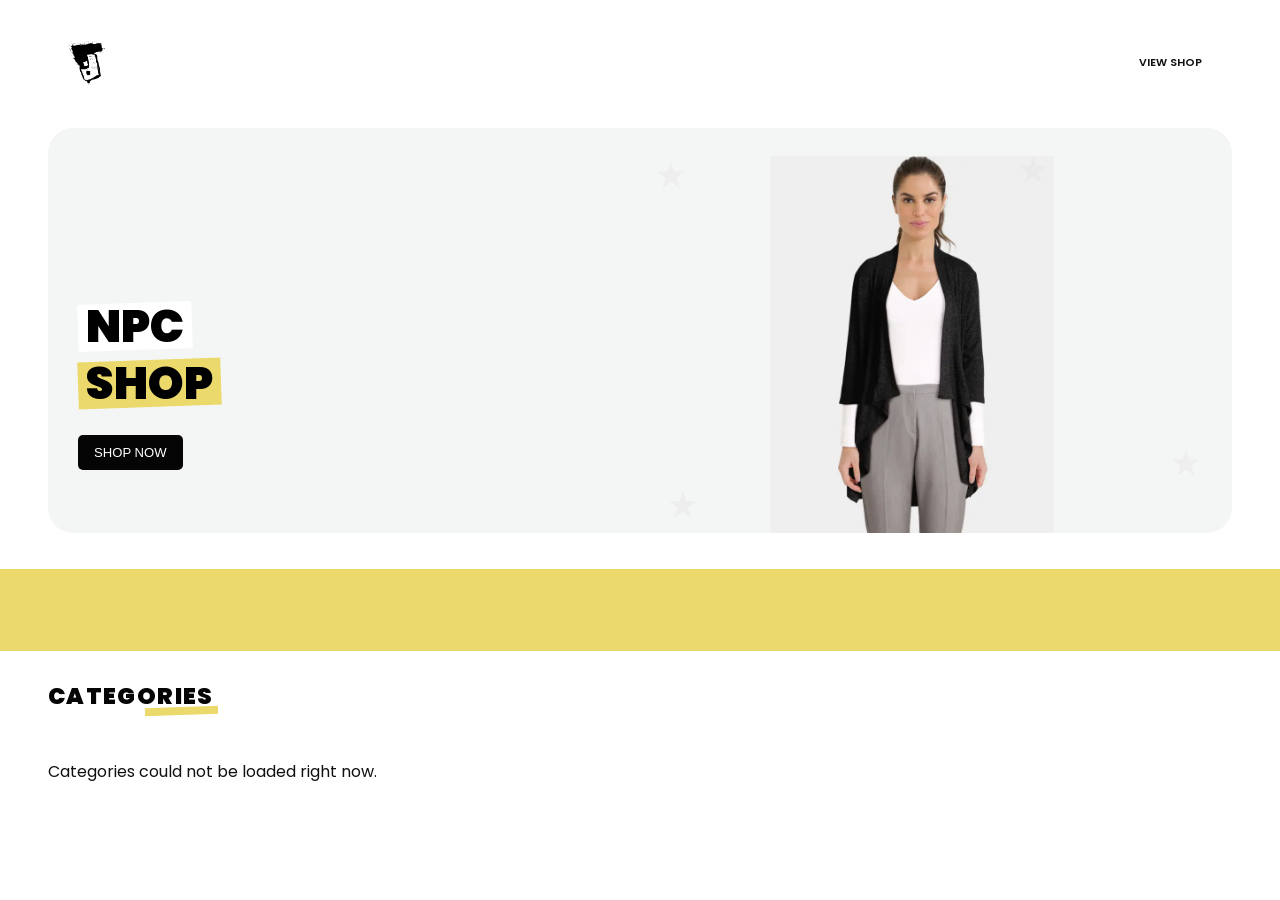
==== commit 7d8789fe: "merging and ready for delivery" ====
--- a/index.html
+++ b/index.html
@@ -8,6 +8,7 @@
     <link rel="stylesheet" href="css/style.css" />
     <link rel="stylesheet" href="css/design.css" />
     <link rel="stylesheet" href="css/responsive.css" />
+    <link rel="stylesheet" href="css/grid.css" />
     <link rel="stylesheet" href="css/uxui.css" />
   </head>
   <body class="home-body">
@@ -22,7 +23,22 @@
       </header>
 
       <main class="home-page">
-        <h1>NPC SHOP</h1>
+        <section class="home-hero" aria-labelledby="home-title">
+          <div class="hero-copy">
+            <h1 id="home-title"><span class="hero-word">NPC</span><span class="hero-word hero-word-highlight">SHOP</span></h1>
+            <a class="primary-link" href="productlist.html">Shop Now</a>
+          </div>
+          <div class="hero-visual" aria-hidden="true">
+            <img class="hero-model" src="img/home-hero-model.webp" alt="" />
+            <img class="hero-star hero-star-one" src="img/home-star.svg" alt="" />
+            <img class="hero-star hero-star-two" src="img/home-star.svg" alt="" />
+            <img class="hero-star hero-star-three" src="img/home-star.svg" alt="" />
+            <img class="hero-star hero-star-four" src="img/home-star.svg" alt="" />
+          </div>
+        </section>
+
+        <div class="brand-strip" aria-label="Brands in the product catalogue"></div>
+
         <section class="categories-section" aria-labelledby="categories-title">
           <h2 id="categories-title">Categories</h2>
           <div id="categoryListContainer" class="category-grid" aria-label="Product categories"></div>
--- a/css/style.css
+++ b/css/style.css
@@ -75,12 +75,6 @@
   text-transform: uppercase;
 }
 
-.product-list {
-  display: grid;
-  grid-template-columns: repeat(3, minmax(0, 1fr));
-  gap: 5.5rem 3.5rem;
-}
-
 .product-card {
   overflow: visible;
   background-color: transparent;
@@ -90,11 +84,32 @@
 }
 
 .product-card a {
+  position: relative;
+  height: 100%;
+}
+
+.tilbudlabel {
+  position: absolute;
+  z-index: 2;
+  top: 1rem;
+  right: 1rem;
+  margin: 0;
+  padding: 1rem;
+  color: #101010;
+  background-color: yellow;
+  font-size: 1rem;
+  font-weight: 700;
+  line-height: 1;
+}
+
+.product-card {
+  position: relative;
   display: grid;
-  height: 100%;
+  background-color: #ffffff;
 }
 
 .product-card img {
+  max-width: 100%;
   aspect-ratio: 484 / 704;
   object-fit: contain;
   object-position: center top;
@@ -108,8 +123,6 @@
 }
 
 .product-info {
-  display: grid;
-  gap: 0.45rem;
   min-height: 132px;
   padding: 1.35rem 0 0;
 }
@@ -138,7 +151,6 @@
 }
 
 .price {
-  align-self: end;
   margin: 0.7rem 0 0;
   font-size: 0.95rem;
   font-weight: 700;
@@ -151,13 +163,19 @@
   text-decoration: line-through;
 }
 
-.sold-out {
-  opacity: 0.55;
+.udsolgt {
+  filter: grayscale(1);
+  opacity: 0.5;
+  pointer-events: none;
 }
 
 .status {
   color: #a12b2b;
   font-weight: 700;
+}
+
+.offer-status {
+  color: #9a6500;
 }
 
 .details-page {
@@ -191,13 +209,6 @@
   text-transform: uppercase;
 }
 
-.product-detail {
-  display: grid;
-  grid-template-columns: minmax(0, 1fr) minmax(320px, 0.9fr);
-  gap: 5rem;
-  align-items: start;
-}
-
 .detail-image {
   aspect-ratio: 484 / 704;
   object-fit: contain;
@@ -208,9 +219,6 @@
 }
 
 .detail-info {
-  display: grid;
-  align-content: start;
-  gap: 1rem;
   padding-top: 1rem;
 }
 
@@ -227,15 +235,11 @@
 }
 
 .detail-info .price {
-  align-self: auto;
   margin: 0.5rem 0 1rem;
   font-size: 1.4rem;
 }
 
 .detail-list {
-  display: grid;
-  grid-template-columns: max-content minmax(0, 1fr);
-  gap: 0.7rem 2rem;
   margin: 1.5rem 0 0;
   padding: 1.5rem 0 0;
 }
@@ -276,35 +280,21 @@
     font-size: clamp(2.2rem, 14vw, 3rem);
   }
 
-  .product-list {
-    grid-template-columns: 1fr;
-    gap: 3.5rem;
-  }
-
-  .product-detail {
-    grid-template-columns: 1fr;
-    gap: 2.5rem;
-  }
-
   .detail-info h1 {
     font-size: clamp(2rem, 11vw, 3rem);
   }
-
-  .detail-list {
-    grid-template-columns: 1fr;
-    gap: 0.35rem;
-  }
-}
-
-@media (min-width: 701px) and (max-width: 1100px) {
-  .product-list {
-    grid-template-columns: repeat(2, minmax(0, 1fr));
-    margin-bottom: 3rem;
-    gap: 3.5rem;
-  }
-
-  .product-detail {
-    grid-template-columns: minmax(0, 1fr) minmax(280px, 0.9fr);
-    gap: 3rem;
-  }
-}
+}
+
+/*
+Forklaring:
+
+.product-card a uses position: relative as the positioning context for the conditional tilbudlabel.
+
+.tilbudlabel follows the teacher's absolute top/right positioning, 1rem padding, and yellow background; it displays the API discount percentage in the upper-right corner above the product image.
+
+z-index keeps the tilbudlabel in front of the image.
+
+.udsolgt applies grayscale, half opacity, and disables pointer events for sold-out product cards.
+
+.product-card uses a positioned grid container with a white background. The teacher's subgrid row span is not used because this page has a nested link wrapper and no matching explicit parent row tracks.
+*/
--- a/css/design.css
+++ b/css/design.css
@@ -2,215 +2,212 @@
 
 body.home-body {
   min-height: 100vh;
+  margin: 0;
+  padding: 0;
+  background: #ffffff;
   font-family: "Poppins", Arial, Helvetica, sans-serif;
-  background: #ffffff;
 }
 
 .home-shell {
   width: 100%;
-  margin: 0 auto;
+  min-height: 100vh;
+  margin: 0;
+  overflow: clip;
   background: #ffffff;
-}
-
-.home-body .site-header {
-  width: min(1280px, calc(100% - 7.5rem));
-  padding: 2rem 0 1.8rem;
-}
-
-.home-body .logo {
-  width: 58px;
-}
-
-.home-body .site-header nav a {
-  padding: 0.7rem 1.15rem;
-  color: #ffffff;
-  background: #050505;
-  border-radius: 4px;
-  font-size: 0.72rem;
 }
 
 .home-body main {
   width: 100%;
-  padding: 0 0 5rem;
-}
-
-.home-body .intro {
+  margin: 0;
+  padding: 0 0 68px;
+}
+
+.home-hero {
+  position: relative;
+  min-height: 405px;
+  margin: 0 48px;
+  overflow: hidden;
+  border-radius: 25px;
+  background: #f4f6f5;
+}
+
+.hero-copy {
+  position: relative;
+  z-index: 2;
+  width: 48%;
+  padding: 108px 0 0 30px;
+}
+
+.hero-copy h1 {
   display: grid;
-  grid-template-columns: minmax(320px, 0.85fr) minmax(420px, 1fr);
-  align-items: center;
-  width: min(1280px, calc(100% - 7.5rem));
-  min-height: 620px;
-  margin: 0 auto 3.5rem;
-  padding: 4rem 4.5rem 0;
+  justify-items: start;
+  gap: 0;
+  margin: 0;
+  color: #000000;
+  font-size: 45.6px;
+  font-weight: 900;
+  line-height: 1.25;
+  text-transform: uppercase;
+}
+
+.hero-word {
+  position: relative;
+  z-index: 0;
+  display: block;
+  padding: 0 8px;
+}
+
+.hero-word::before {
+  position: absolute;
+  z-index: -1;
+  top: 5px;
+  right: 0;
+  bottom: 5px;
+  left: 0;
+  background: #ffffff;
+  content: "";
+  transform: rotate(-2deg);
+}
+
+.hero-word-highlight::before {
+  background: #ebd96b;
+}
+
+.home-body .primary-link {
+  margin-top: 23px;
+  padding: 10px 16px;
+  border-radius: 5px;
+  background: #050505;
+  font-size: 0.82rem;
+  font-weight: 500;
+}
+
+.hero-visual {
+  position: absolute;
+  top: 28px;
+  right: 0;
+  bottom: 0;
+  width: 54%;
   overflow: hidden;
-  background: #f4f6f5;
-  border-radius: 28px;
-}
-
-.home-body .intro-copy {
-  position: relative;
-  z-index: 1;
-  align-self: center;
-  padding-bottom: 3.6rem;
-}
-
-.home-body .intro h1 {
-  max-width: 430px;
-  font-size: clamp(5.5rem, 11vw, 9rem);
-  line-height: 0.88;
-}
-
-.home-body .intro h1 span {
-  display: inline;
-  padding: 0;
-  background: none;
-}
-
-.home-body .primary-link {
-  margin-top: 2.2rem;
-  padding: 1.05rem 1.65rem;
-  background: #050505;
-  border-radius: 5px;
-  font-size: 0.82rem;
-}
-
-.home-body .intro-visual {
-  position: relative;
-  align-self: end;
-  height: 100%;
-  min-height: 560px;
-}
-
-.home-body .intro-visual::before,
-.home-body .intro-visual::after {
-  position: absolute;
-  color: #e4e4e4;
-  font-size: 3.2rem;
-  font-weight: 900;
-  line-height: 1;
-  content: "*";
-}
-
-.home-body .intro-visual::before {
-  top: 2.2rem;
-  left: 1.4rem;
-}
-
-.home-body .intro-visual::after {
-  right: 0.4rem;
-  bottom: 3.6rem;
-}
-
-.home-body .intro-visual img {
-  position: absolute;
-  inset: 0;
-  width: 100%;
+}
+
+.hero-model {
+  position: absolute;
+  top: 0;
+  left: 50%;
+  width: auto;
+  max-width: 100%;
   height: 100%;
   object-fit: contain;
   object-position: center bottom;
-}
-
-.home-band {
-  height: 96px;
-  background: #eadb5d;
-}
-
-.home-body .home-page {
-  width: min(1280px, calc(100% - 7.5rem));
-  margin: 0 auto;
-  padding: 1rem 0 5rem;
-}
-
-.home-page > h1 {
-  margin: 0 0 2.5rem;
-  font-size: clamp(3rem, 7vw, 5.5rem);
-  line-height: 1;
+  transform: translateX(-50%);
+}
+
+.hero-star {
+  position: absolute;
+  z-index: 1;
+  width: 28px;
+  height: 27px;
+  opacity: 0.48;
+}
+
+.hero-star-one {
+  top: 5px;
+  left: 10%;
+}
+
+.hero-star-two {
+  top: 0;
+  right: 29%;
+}
+
+.hero-star-three {
+  right: 5%;
+  bottom: 15%;
+}
+
+.hero-star-four {
+  bottom: 4%;
+  left: 12%;
+}
+
+.brand-strip {
+  display: flex;
+  flex-wrap: wrap;
+  min-height: 82px;
+  margin-top: 36px;
+  padding: 16px 48px;
+  align-items: center;
+  justify-content: space-evenly;
+  gap: 16px 32px;
+  background: #ebd96b;
+}
+
+.brand-strip[hidden] {
+  display: none;
+}
+
+.brand-logo {
+  display: block;
+  width: min(150px, 20vw);
+  max-width: 150px;
+  height: 44px;
+  object-fit: contain;
+  filter: brightness(0);
+}
+
+.categories-section {
+  width: calc(100% - 96px);
+  margin: 32px auto 0;
 }
 
 .categories-section h2 {
-  margin: 0 0 1.5rem;
-  font-size: 1.6rem;
-}
-
-#categoryListContainer {
-  display: grid;
-  grid-template-columns: repeat(3, minmax(0, 1fr));
-  gap: 1.25rem;
-}
-
-#categoryListContainer a {
-  display: grid;
-  min-height: 165px;
-  place-items: center;
-  padding: 1.25rem;
-  background: #ff9f00;
-  color: #111111;
-  font-size: 1.15rem;
-  font-weight: 700;
-  text-align: center;
-  text-decoration: none;
-  transition: background-color 160ms ease, transform 160ms ease;
-}
-
-#categoryListContainer a:hover,
-#categoryListContainer a:focus-visible {
-  background: #eadb5d;
-  transform: translateY(-2px);
+  position: relative;
+  z-index: 0;
+  width: fit-content;
+  margin: 0 0 49px;
+  color: #050505;
+  font-size: 22.8px;
+  font-weight: 900;
+  line-height: 1.2;
+  letter-spacing: 0.06em;
+  text-transform: uppercase;
+}
+
+.categories-section h2::after {
+  position: absolute;
+  z-index: -1;
+  right: -4px;
+  bottom: -5px;
+  width: 44%;
+  height: 8px;
+  background: #ebd96b;
+  content: "";
+  transform: rotate(-2deg);
 }
 
 /*
 Forklaring:
 
-.home-body .home-page limits the content width and adds space around the categories.
-
-.home-page > h1 styles the NPC page heading.
-
-.categories-section h2 styles the category section heading.
-
-#categoryListContainer places category links in three equal columns with spacing.
-
-#categoryListContainer a makes each link a large, centered orange category tile.
-
-hover and focus-visible add subtle color and movement effects for mouse and keyboard interaction.
+The home-shell contains the homepage sections; overflow: clip prevents horizontal overflow without creating a scroll container that can interrupt sticky positioning.
+
+The homepage uses the shared site-header rules from uxui.css, matching the sticky behavior and full-width background used on the other pages.
+
+The hero panel, yellow brand strip, and category heading use the reference layout and Poppins typography.
+
+The hero-word backgrounds reproduce the white and yellow tilted highlight shapes behind the heading.
+
+The hero-model uses the original Figma cutout image and fills the right side of the hero without cropping the source asset.
+
+The star rules place the original Figma star graphic around the hero model.
+
+The brand strip uses a flexible, centered layout so the API-matched logos remain evenly spaced and wrap on narrow screens.
+
+Each logo is constrained to a consistent height; brightness(0) normalizes logo colors to the black treatment used by the design.
+
+The hidden state keeps the yellow band out of view when no API brands have a usable logo.
+
+The category heading underline reproduces the short yellow accent in the reference design.
+
+The homepage does not override the shared header dimensions, logo sizing, navigation-link colors, or hover behavior.
 */
-
-@media (max-width: 700px) {
-  body.home-body {
-    padding: 0;
-  }
-
-  .home-shell {
-    width: 100%;
-    border-radius: 0;
-  }
-
-  .home-body .site-header {
-    width: min(100% - 2rem, 1020px);
-    padding: 1.2rem 0;
-  }
-
-  .home-body .intro {
-    grid-template-columns: 1fr;
-    width: min(100% - 2rem, 1020px);
-    min-height: 0;
-    margin-bottom: 2rem;
-    padding: 2rem 1.4rem 0;
-    border-radius: 20px;
-  }
-
-  .home-body .intro-copy {
-    padding-bottom: 1.8rem;
-  }
-
-  .home-body .intro h1 {
-    font-size: clamp(4rem, 24vw, 6rem);
-  }
-
-  .home-body .intro-visual {
-    min-height: 320px;
-  }
-
-  .home-band {
-    height: 72px;
-  }
-}
--- a/css/responsive.css
+++ b/css/responsive.css
@@ -2,21 +2,6 @@
   main,
   .site-header {
     width: min(100% - 3rem, 980px);
-  }
-
-  .product-list {
-    grid-template-columns: repeat(2, minmax(0, 1fr));
-    gap: 4rem 2rem;
-  }
-
-  .home-body .site-header,
-  .home-body .intro {
-    width: min(100% - 3rem, 980px);
-  }
-
-  .product-detail {
-    grid-template-columns: minmax(0, 1fr) minmax(280px, 0.8fr);
-    gap: 3rem;
   }
 
   .detail-info {
@@ -27,19 +12,6 @@
     overflow-wrap: anywhere;
   }
 
-  .home-body .intro {
-    grid-template-columns: minmax(280px, 0.85fr) minmax(340px, 1fr);
-    min-height: 540px;
-    padding: 3rem 3rem 0;
-  }
-
-  .home-body .intro h1 {
-    font-size: clamp(4.8rem, 10vw, 7rem);
-  }
-
-  .home-body .intro-visual {
-    min-height: 480px;
-  }
 }
 
 @media (max-width: 900px) {
@@ -50,11 +22,6 @@
 
   .site-header {
     padding: 1.5rem 0 1.8rem;
-  }
-
-  .product-list {
-    grid-template-columns: repeat(2, minmax(0, 1fr));
-    gap: 3.5rem 1.5rem;
   }
 
   .product-card img {
@@ -64,11 +31,6 @@
 
   .product-info {
     min-height: 0;
-  }
-
-  .product-detail {
-    grid-template-columns: 1fr;
-    gap: 2.5rem;
   }
 
   .detail-image {
@@ -81,32 +43,6 @@
     padding-top: 1rem;
   }
 
-  .home-body .site-header,
-  .home-body .intro {
-    width: min(100% - 2rem, 760px);
-  }
-
-  .home-body .intro {
-    grid-template-columns: 1fr;
-    min-height: 0;
-    padding: 3rem 2.5rem 0;
-  }
-
-  .home-body .intro-copy {
-    padding-bottom: 2rem;
-  }
-
-  .home-body .intro h1 {
-    font-size: clamp(4.5rem, 15vw, 7rem);
-  }
-
-  .home-body .intro-visual {
-    min-height: 460px;
-  }
-
-  .home-body .intro-visual img {
-    object-position: center bottom;
-  }
 }
 
 @media (max-width: 600px) {
@@ -139,11 +75,6 @@
   .intro h1 {
     font-size: clamp(2.2rem, 13vw, 3.2rem);
     line-height: 0.95;
-  }
-
-  .product-list {
-    grid-template-columns: 1fr;
-    gap: 3rem;
   }
 
   .product-card img {
@@ -171,10 +102,6 @@
     padding: 1.5rem 1rem 0;
   }
 
-  .detail-info {
-    gap: 0.8rem;
-  }
-
   .detail-info h1 {
     font-size: clamp(2rem, 12vw, 3rem);
   }
@@ -183,36 +110,8 @@
     font-size: 1.15rem;
   }
 
-  .detail-list {
-    grid-template-columns: 1fr;
-    gap: 0.35rem;
-  }
-
-  .home-body .site-header,
-  .home-body .intro {
-    width: min(100% - 1.25rem, 420px);
-  }
-
-  .home-body .site-header {
-    padding: 1rem 0 1.3rem;
-  }
-
-  .home-body .site-header nav a {
-    padding: 0.65rem 0.9rem;
-    font-size: 0.68rem;
-  }
-
   .home-body main {
     padding-bottom: 3.5rem;
-  }
-
-  .home-body .intro {
-    padding: 2rem 1.25rem 0;
-    border-radius: 18px;
-  }
-
-  .home-body .intro h1 {
-    font-size: clamp(4rem, 22vw, 5.8rem);
   }
 
   .home-body .primary-link {
@@ -221,15 +120,6 @@
     font-size: 0.75rem;
   }
 
-  .home-body .intro-visual {
-    min-height: 340px;
-  }
-
-  .home-body .intro-visual::before,
-  .home-body .intro-visual::after {
-    font-size: 2.2rem;
-  }
-
   .home-band {
     height: 64px;
   }
@@ -238,17 +128,8 @@
 @media (max-width: 380px) {
   main,
   .site-header,
-  .home-body .site-header,
-  .home-body .intro {
+  .home-body .site-header {
     width: calc(100% - 1rem);
-  }
-
-  .home-body .intro {
-    padding-inline: 1rem;
-  }
-
-  .home-body .intro h1 {
-    font-size: clamp(3.4rem, 21vw, 4.7rem);
   }
 
   .home-body .primary-link,
@@ -258,54 +139,132 @@
 }
 
 @media (max-width: 900px) {
-  .home-body .home-page {
-    width: min(100% - 2rem, 760px);
-  }
-
-  #categoryListContainer {
-    grid-template-columns: repeat(2, minmax(0, 1fr));
+  .home-shell {
+    margin: 0 auto;
+  }
+
+  .home-hero {
+    margin: 0 1.5rem;
+  }
+
+  .brand-strip {
+    padding-right: 1.5rem;
+    padding-left: 1.5rem;
+  }
+
+  .categories-section {
+    width: calc(100% - 3rem);
   }
 }
 
 @media (max-width: 600px) {
-  .home-body .home-page {
-    width: min(100% - 1.25rem, 420px);
-    padding-top: 0.5rem;
-  }
-
-  .home-page > h1 {
-    margin-bottom: 1.8rem;
-    font-size: 3.2rem;
+  .home-shell {
+    min-height: 100vh;
+    border-radius: 0;
+  }
+
+  .home-hero {
+    min-height: 470px;
+    margin: 0 1.25rem;
+    border-radius: 20px;
+  }
+
+  .hero-copy {
+    width: 100%;
+    padding: 35px 20px 0;
+  }
+
+  .hero-copy h1 {
+    font-size: clamp(2.8rem, 12vw, 4rem);
+  }
+
+  .home-body .primary-link {
+    margin-top: 15px;
+  }
+
+  .hero-visual {
+    top: 150px;
+    right: 0;
+    bottom: 0;
+    width: 100%;
+  }
+
+  .hero-model {
+    top: 0;
+    left: 50%;
+    width: auto;
+    max-width: 80%;
+    height: 100%;
+    object-fit: contain;
+    object-position: center bottom;
+    transform: translateX(-50%);
+  }
+
+  .hero-star {
+    width: 22px;
+    height: 22px;
+  }
+
+  .brand-strip {
+    min-height: 72px;
+    margin-top: 24px;
+    padding: 12px 1rem;
+    column-gap: 0.8rem;
+    row-gap: 0.5rem;
+  }
+
+  .brand-logo {
+    max-height: 28px;
+  }
+
+  .categories-section {
+    width: calc(100% - 2.5rem);
+    margin-top: 25px;
   }
 
   .categories-section h2 {
-    margin-bottom: 1rem;
-    font-size: 1.3rem;
-  }
-
-  #categoryListContainer {
-    gap: 0.75rem;
-  }
-
-  #categoryListContainer a {
-    min-height: 120px;
-    padding: 0.8rem;
-    font-size: 0.95rem;
-  }
-}
-
-@media (max-width: 360px) {
-  #categoryListContainer {
-    grid-template-columns: 1fr;
+    margin-bottom: 26px;
+    font-size: 1.25rem;
+  }
+
+  .category-caption h3 {
+    font-size: 0.85rem;
+  }
+
+  .home-body main {
+    padding-bottom: 3rem;
+  }
+}
+
+@media (max-width: 380px) {
+  .home-hero {
+    min-height: 435px;
+    margin-right: 0.75rem;
+    margin-left: 0.75rem;
+  }
+
+  .hero-copy {
+    padding-right: 12px;
+    padding-left: 14px;
+  }
+
+  .hero-copy h1 {
+    font-size: 2.65rem;
+  }
+
+  .hero-model {
+    max-width: 88%;
+  }
+
+  .categories-section {
+    width: calc(100% - 1.5rem);
   }
 }
 
 /*
 Forklaring:
 
-At 900 px and below, the category grid switches to two columns and the page content narrows.
-
-At 600 px and below, headings, spacing, and category tiles are adjusted for mobile screens.
-
-At 360 px and below, categories display in one column so text does not get cramped or overflow.
+At the home breakpoints, the hero changes from its desktop layout to a stacked mobile composition without changing category content.
+
+Category card columns, image proportions, and the yellow brand strip adapt to tablet and phone widths. Header sizing and horizontal padding come from the shared site-header rules so all pages remain consistent.
 */
--- a/css/grid.css
+++ b/css/grid.css
@@ -0,0 +1,175 @@
+.product-list {
+  display: grid;
+  grid-template-columns: repeat(auto-fit, minmax(200px, 1fr));
+  gap: 1rem;
+}
+
+.product-card a {
+  display: grid;
+}
+
+.product-info {
+  display: grid;
+  gap: 0.45rem;
+}
+
+.product-detail {
+  display: grid;
+  grid-template-columns: minmax(0, 1fr) minmax(320px, 0.9fr);
+  gap: 5rem;
+  align-items: start;
+}
+
+.detail-info {
+  display: grid;
+  align-content: start;
+  gap: 1rem;
+}
+
+.detail-info .price {
+  align-self: auto;
+}
+
+.price {
+  align-self: end;
+}
+
+.detail-list {
+  display: grid;
+  grid-template-columns: max-content minmax(0, 1fr);
+  gap: 0.7rem 2rem;
+}
+
+.home-body .home-hero {
+  display: grid;
+  grid-template-columns: minmax(0, 1fr) minmax(0, 1fr);
+  align-items: center;
+}
+
+.home-body .hero-copy {
+  align-self: center;
+}
+
+.home-body .hero-visual {
+  align-self: stretch;
+}
+
+#categoryListContainer {
+  display: grid;
+  grid-template-columns: repeat(3, minmax(0, 1fr));
+  align-items: start;
+  gap: 48px;
+}
+
+#categoryListContainer a {
+  display: grid;
+  grid-template-rows: auto auto;
+  align-content: start;
+  gap: 13px;
+}
+
+.category-card img {
+  aspect-ratio: 229.9 / 334.4;
+  object-fit: cover;
+  border-radius: 10px;
+}
+
+.category-caption {
+  display: flex;
+  min-width: 0;
+  align-items: center;
+  justify-content: space-between;
+  gap: 8px;
+}
+
+.category-caption h3 {
+  min-width: 0;
+  margin: 0;
+  font-size: 0.95rem;
+  font-weight: 500;
+  line-height: 1.3;
+}
+
+.category-arrow {
+  flex: 0 0 auto;
+  color: #797979;
+  font-size: 1.2rem;
+}
+
+.back-link::before {
+  display: grid;
+  place-items: center;
+}
+
+@media (max-width: 1200px) {
+  .product-detail {
+    grid-template-columns: minmax(0, 1fr) minmax(280px, 0.8fr);
+    gap: 3rem;
+  }
+
+}
+
+@media (min-width: 701px) and (max-width: 1100px) {
+  .product-detail {
+    grid-template-columns: minmax(0, 1fr) minmax(280px, 0.9fr);
+    gap: 3rem;
+  }
+}
+
+@media (max-width: 900px) {
+  .product-detail {
+    grid-template-columns: 1fr;
+    gap: 2.5rem;
+  }
+
+  #categoryListContainer {
+    grid-template-columns: repeat(2, minmax(0, 1fr));
+    gap: 2rem 1.5rem;
+  }
+}
+
+@media (max-width: 700px) {
+  .product-detail {
+    grid-template-columns: 1fr;
+    gap: 2.5rem;
+  }
+
+  .detail-list {
+    grid-template-columns: 1fr;
+  }
+}
+
+@media (max-width: 600px) {
+  .detail-list {
+    grid-template-columns: 1fr;
+    gap: 0.35rem;
+  }
+
+  .detail-info {
+    gap: 0.8rem;
+  }
+
+  #categoryListContainer {
+    gap: 2rem 1rem;
+  }
+
+}
+
+@media (max-width: 360px) {
+  #categoryListContainer {
+    grid-template-columns: 1fr;
+    gap: 2rem;
+  }
+}
+
+/*
+Forklaring:
+
+The product list uses the teacher's auto-fit grid with a 200px minimum card width and 1rem gap, so the column count adapts to the available width.
+
+Basereglerne samler grid-layout for produktkort, produktdetaljer, forsidehero og kategorier.
+
+Ved 1200 px, 1100 px, 900 px, 700 px, 600 px og 360 px ændres kolonner og mellemrum, så layoutet passer til viewporten.
+
+.back-link::before bruger et lille grid til at centrere ikonet i tilbageknappen.
+*/
--- a/css/uxui.css
+++ b/css/uxui.css
@@ -109,8 +109,6 @@
   position: absolute;
   left: 0.9rem;
   top: 50%;
-  display: grid;
-  place-items: center;
   width: 1.35rem;
   height: 1.35rem;
   border-radius: 999px;
@@ -165,6 +163,35 @@
   transform: scale(1.015);
 }
 
+.home-body .category-card {
+  border-radius: 10px;
+  transition:
+    transform var(--ux-fast),
+    box-shadow var(--ux-fast);
+}
+
+.home-body .category-card img {
+  transition:
+    box-shadow var(--ux-fast),
+    transform var(--ux-fast);
+}
+
+.home-body .category-card:hover,
+.home-body .category-card:focus-visible {
+  transform: translateY(-8px);
+}
+
+.home-body .category-card:hover img,
+.home-body .category-card:focus-visible img {
+  box-shadow: var(--ux-shadow);
+  transform: scale(1.015);
+}
+
+.home-body .category-card:focus-visible {
+  outline: 3px solid var(--ux-yellow);
+  outline-offset: 5px;
+}
+
 .detail-image:hover {
   box-shadow: var(--ux-shadow);
 }
@@ -199,7 +226,9 @@
   .back-link,
   .product-card a,
   .product-card img,
-  .detail-image {
+  .detail-image,
+  .home-body .category-card,
+  .home-body .category-card img {
     transition: none;
   }
 
@@ -208,7 +237,9 @@
   .primary-link:hover,
   .back-link:hover,
   .product-card a:hover,
-  .product-card a:hover img {
+  .product-card a:hover img,
+  .home-body .category-card:hover,
+  .home-body .category-card:hover img {
     transform: none;
   }
 }
@@ -272,11 +303,17 @@
 
 The padding rules at 600px and 380px keep header content within narrow mobile screens.
 
-display, align-items, and justify-content center navigation button text horizontally and vertically.
+align-items and justify-content center navigation button text horizontally and vertically.
 
 Equal horizontal padding removes the uneven left padding from the general header rule.
 
 line-height and text-align keep button text centered and stable on hover.
 
 @media (prefers-reduced-motion: reduce) removes animations for users who prefer reduced motion.
+
+.home-body .category-card uses the same hover motion as product cards: the whole link lifts 8px, and its image scales to 1.015 with the shared UX shadow.
+
+.home-body .category-card:focus-visible applies the same image and lift feedback and adds a yellow outline for keyboard navigation.
+
+The reduced-motion rules disable category transitions and movement when the visitor requests less animation.
 */
